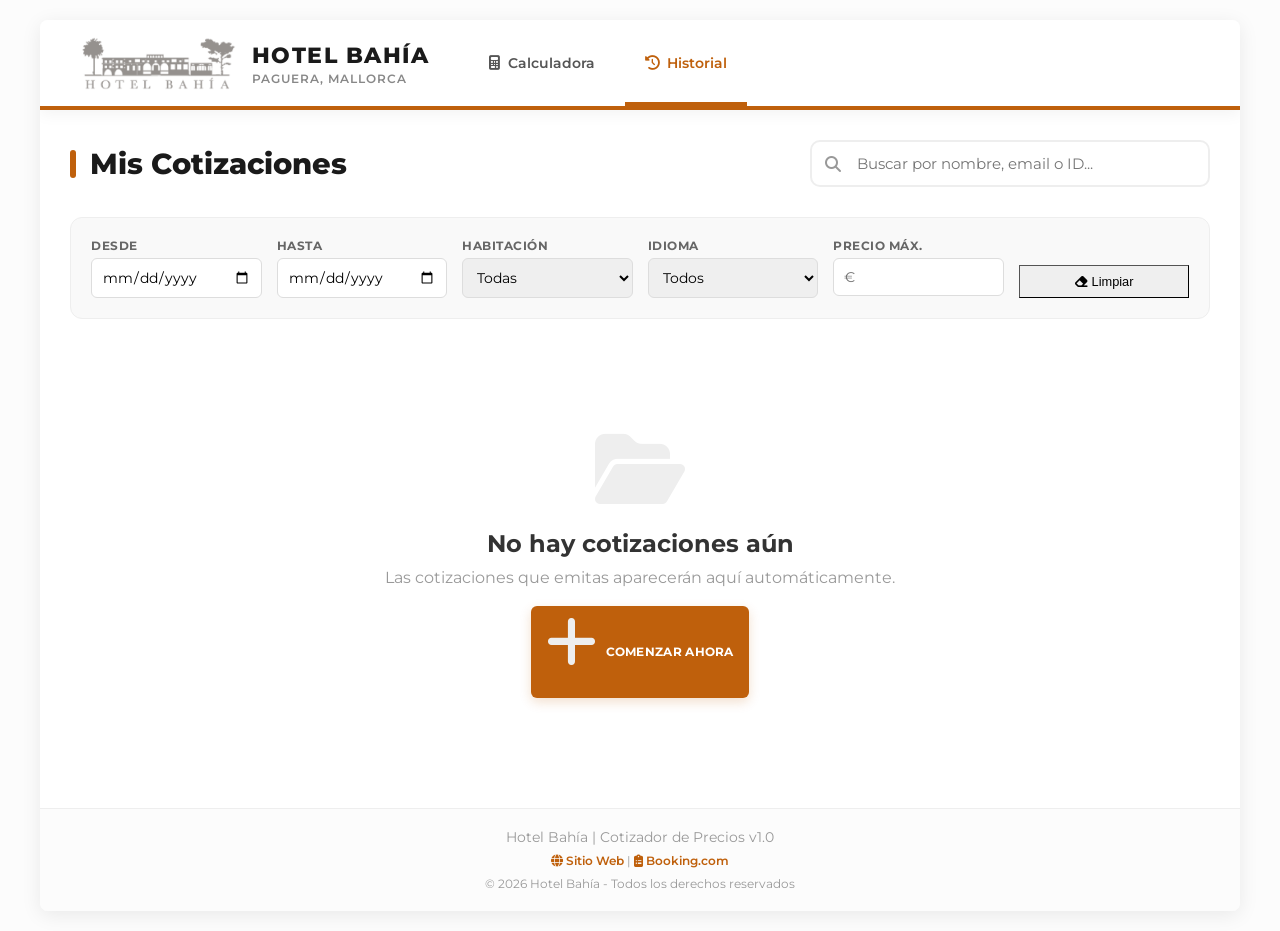
==== history.html @ c10437b5 "first commit" ====
<!DOCTYPE html>
<html lang="es">

<head>
    <meta charset="UTF-8">
    <meta name="viewport" content="width=device-width, initial-scale=1.0">
    <title>Historial de Cotizaciones - Hotel Bahía</title>
    <link rel="icon" type="image/png" href="logo.png">
    <link rel="stylesheet" href="https://cdnjs.cloudflare.com/ajax/libs/font-awesome/6.5.1/css/all.min.css">
    <link href="https://fonts.googleapis.com/css2?family=Montserrat:wght@400;500;600;700;800&display=swap"
        rel="stylesheet">
    <style>
        * {
            margin: 0;
            padding: 0;
            box-sizing: border-box;
        }

        body {
            font-family: 'Montserrat', sans-serif;
            background: #fcfcfc;
            min-height: 100vh;
            padding: 20px;
            color: #333;
        }

        .container {
            max-width: 1200px;
            margin: 0 auto;
            background: white;
            border-radius: 8px;
            box-shadow: 0 4px 20px rgba(0, 0, 0, 0.08);
            overflow: hidden;
            display: flex;
            flex-direction: column;
            min-height: calc(100vh - 40px);
        }

        header {
            background: white;
            border-bottom: 4px solid #bf600c;
            padding: 0 40px;
            display: flex;
            align-items: center;
            justify-content: space-between;
            height: 90px;
            box-shadow: 0 4px 15px rgba(0, 0, 0, 0.05);
            position: sticky;
            top: 0;
            z-index: 1000;
        }

        .header-left {
            display: flex;
            align-items: center;
            gap: 40px;
            height: 100%;
        }

        .logo-section {
            display: flex;
            align-items: center;
            gap: 15px;
        }

        header img {
            height: 55px;
            object-fit: contain;
        }

        header .hotel-info h1 {
            font-size: 1.4em;
            color: #1a1a1a;
            margin-bottom: 2px;
            font-weight: 800;
            text-transform: uppercase;
            letter-spacing: 1.5px;
        }

        header .hotel-info p {
            font-size: 0.75em;
            color: #888;
            margin: 0;
            font-weight: 600;
            text-transform: uppercase;
            letter-spacing: 1px;
        }

        .main-nav {
            display: flex;
            height: 100%;
            gap: 10px;
        }

        .nav-link {
            display: flex;
            align-items: center;
            gap: 8px;
            padding: 0 20px;
            text-decoration: none;
            color: #555;
            font-weight: 600;
            font-size: 0.9em;
            height: 100%;
            transition: all 0.3s;
            position: relative;
        }

        .nav-link:hover {
            color: #bf600c;
            background: #fdf6ec;
        }

        .nav-link.active {
            color: #bf600c;
        }

        .nav-link.active::after {
            content: '';
            position: absolute;
            bottom: 0;
            left: 0;
            width: 100%;
            height: 4px;
            background: #bf600c;
        }

        .header-right {
            display: flex;
            align-items: center;
            gap: 15px;
        }

        /* Buttons */
        .btn {
            display: inline-flex;
            align-items: center;
            justify-content: center;
            gap: 8px;
            padding: 7px 15px;
            border-radius: 6px;
            border: none;
            cursor: pointer;
            font-weight: 700;
            text-transform: uppercase;
            letter-spacing: 0.3px;
            transition: all 0.3s cubic-bezier(0.4, 0, 0.2, 1);
            text-decoration: none;
            font-size: 0.72em;
            font-family: inherit;
        }

        .btn-primary {
            background: #bf600c;
            color: white;
            box-shadow: 0 4px 12px rgba(191, 96, 12, 0.2);
        }

        .btn-primary:hover {
            background: #a3520a;
            transform: translateY(-2px);
            box-shadow: 0 8px 20px rgba(191, 96, 12, 0.3);
        }

        .btn-secondary {
            background: #fdf6ec;
            color: #bf600c;
            border: 1px solid #bf600c;
        }

        .btn-secondary:hover {
            background: #bf600c;
            color: white;
            transform: translateY(-2px);
        }

        .content {
            padding: 30px;
            flex-grow: 1;
        }

        .history-header {
            margin-bottom: 30px;
            display: flex;
            justify-content: space-between;
            align-items: center;
            flex-wrap: wrap;
            gap: 20px;
        }

        .history-header h2 {
            font-size: 1.8em;
            color: #1a1a1a;
            font-weight: 800;
            position: relative;
            padding-left: 20px;
        }

        .history-header h2::before {
            content: '';
            position: absolute;
            left: 0;
            top: 50%;
            transform: translateY(-50%);
            width: 6px;
            height: 80%;
            background: #bf600c;
            border-radius: 10px;
        }

        .search-box {
            position: relative;
            width: 100%;
            max-width: 400px;
        }

        .search-box i {
            position: absolute;
            left: 15px;
            top: 50%;
            transform: translateY(-50%);
            color: #999;
        }

        .search-box input {
            width: 100%;
            padding: 12px 15px 12px 45px;
            border: 2px solid #eee;
            border-radius: 10px;
            font-family: inherit;
            font-size: 0.95em;
            outline: none;
            transition: all 0.2s;
        }

        .search-box input:focus {
            border-color: #bf600c;
            box-shadow: 0 0 0 4px rgba(191, 96, 12, 0.1);
        }

        .advanced-filters {
            display: grid;
            grid-template-columns: repeat(auto-fit, minmax(150px, 1fr));
            gap: 15px;
            background: #f9f9f9;
            padding: 20px;
            border-radius: 12px;
            margin-bottom: 30px;
            border: 1px solid #eee;
        }

        .filter-group {
            display: flex;
            flex-direction: column;
            gap: 5px;
        }

        .filter-group label {
            font-size: 0.75em;
            font-weight: 700;
            text-transform: uppercase;
            color: #666;
            letter-spacing: 0.5px;
        }

        .filter-group input,
        .filter-group select {
            padding: 10px;
            border: 1px solid #ddd;
            border-radius: 6px;
            font-family: inherit;
            font-size: 0.85em;
            outline: none;
            transition: border-color 0.2s;
        }

        .filter-group input:focus,
        .filter-group select:focus {
            border-color: #bf600c;
        }

        .history-list {
            display: grid;
            grid-template-columns: 1fr;
            gap: 20px;
        }

        .history-item {
            background: white;
            border: 1px solid #eee;
            border-radius: 12px;
            padding: 25px;
            display: grid;
            grid-template-columns: 80px 1fr 200px 180px;
            align-items: center;
            gap: 30px;
            transition: all 0.3s;
            animation: fadeIn 0.5s ease-out backwards;
        }

        @keyframes fadeIn {
            from {
                opacity: 0;
                transform: translateY(10px);
            }

            to {
                opacity: 1;
                transform: translateY(0);
            }
        }

        .history-item:hover {
            border-color: #bf600c;
            box-shadow: 0 10px 30px rgba(0, 0, 0, 0.05);
            transform: translateX(5px);
        }

        .date-badge {
            text-align: center;
            padding: 10px;
            background: #fdf6ec;
            border-radius: 10px;
            color: #bf600c;
        }

        .date-badge .day {
            font-size: 1.4em;
            font-weight: 800;
            display: block;
            line-height: 1;
        }

        .date-badge .month {
            font-size: 0.75em;
            font-weight: 700;
            text-transform: uppercase;
            letter-spacing: 1px;
        }

        .client-info h3 {
            font-size: 1.1em;
            color: #1a1a1a;
            margin-bottom: 5px;
        }

        .client-info p {
            font-size: 0.85em;
            color: #666;
            display: flex;
            align-items: center;
            gap: 8px;
        }

        .stay-info {
            font-size: 0.9em;
            color: #555;
        }

        .stay-info div {
            margin-bottom: 4px;
        }

        .price-info {
            text-align: right;
        }

        .price-info .total {
            font-size: 1.4em;
            font-weight: 800;
            color: #bf600c;
            display: block;
        }

        .price-info .details {
            font-size: 0.8em;
            color: #999;
        }

        .actions {
            display: flex;
            gap: 10px;
            justify-content: flex-end;
        }

        .action-btn {
            width: 40px;
            height: 40px;
            border-radius: 8px;
            border: none;
            cursor: pointer;
            display: flex;
            align-items: center;
            justify-content: center;
            transition: all 0.2s;
            font-size: 1.1em;
        }

        .btn-view {
            background: #eef2ff;
            color: #4f46e5;
        }

        .btn-view:hover {
            background: #4f46e5;
            color: white;
        }

        .btn-delete {
            background: #fff1f2;
            color: #e11d48;
        }

        .btn-delete:hover {
            background: #e11d48;
            color: white;
        }

        .empty-state {
            text-align: center;
            padding: 80px 20px;
            color: #999;
        }

        .empty-state i {
            font-size: 5em;
            color: #eee;
            margin-bottom: 20px;
        }

        .empty-state h3 {
            font-size: 1.5em;
            color: #333;
            margin-bottom: 10px;
        }

        footer {
            padding: 20px 40px;
            border-top: 1px solid #eee;
            background: #fcfcfc;
            text-align: center;
            font-size: 0.85em;
            color: #999;
            flex-shrink: 0;
        }

        footer a {
            color: #bf600c;
            text-decoration: none;
            font-weight: 600;
        }

        footer a:hover {
            text-decoration: underline;
        }

        /* Responsive */
        @media (max-width: 992px) {
            .history-item {
                grid-template-columns: 80px 1fr 1fr;
            }

            .price-info {
                grid-column: 2 / 3;
                text-align: left;
            }

            .actions {
                grid-column: 3 / 4;
            }
        }

        @media (max-width: 600px) {
            .history-item {
                grid-template-columns: 1fr;
                gap: 15px;
                text-align: center;
            }

            .date-badge {
                width: 80px;
                margin: 0 auto;
            }

            .price-info {
                text-align: center;
            }

            .actions {
                justify-content: center;
            }
        }
    </style>
</head>

<body>
    <div class="container">
        <header>
            <div class="header-left">
                <div class="logo-section">
                    <img src="logo.png" alt="Hotel Bahía Logo">
                    <div class="hotel-info">
                        <h1>Hotel Bahía</h1>
                        <p>Paguera, Mallorca</p>
                    </div>
                </div>
                <nav class="main-nav">
                    <a href="quotation.html" class="nav-link">
                        <i class="fa-solid fa-calculator"></i> Calculadora
                    </a>
                    <a href="history.html" class="nav-link active">
                        <i class="fa-solid fa-clock-rotate-left"></i> Historial
                    </a>
                </nav>
            </div>
            <div class="header-right">
                <!-- Settings not needed on history page for now -->
            </div>
        </header>

        <main class="content">
            <div class="history-header">
                <h2>Mis Cotizaciones</h2>
                <div class="search-box">
                    <i class="fa-solid fa-magnifying-glass"></i>
                    <input type="text" id="searchInput" placeholder="Buscar por nombre, email o ID..."
                        oninput="filterHistory()">
                </div>
            </div>

            <div class="advanced-filters">
                <div class="filter-group">
                    <label>Desde</label>
                    <input type="date" id="filterDateFrom" onchange="filterHistory()">
                </div>
                <div class="filter-group">
                    <label>Hasta</label>
                    <input type="date" id="filterDateTo" onchange="filterHistory()">
                </div>
                <div class="filter-group">
                    <label>Habitación</label>
                    <select id="filterRoomType" onchange="filterHistory()">
                        <option value="">Todas</option>
                        <option value="Doble">Doble</option>
                        <option value="Doble Económica">Doble Ecón.</option>
                        <option value="Triple">Triple</option>
                        <option value="Individual">Individual</option>
                    </select>
                </div>
                <div class="filter-group">
                    <label>Idioma</label>
                    <select id="filterLanguage" onchange="filterHistory()">
                        <option value="">Todos</option>
                        <option value="es">Español</option>
                        <option value="en">English</option>
                        <option value="de">Deutsch</option>
                        <option value="fr">Français</option>
                    </select>
                </div>
                <div class="filter-group">
                    <label>Precio Máx.</label>
                    <input type="number" id="filterMaxPrice" placeholder="€" oninput="filterHistory()">
                </div>
                <div class="filter-group" style="justify-content: flex-end;">
                    <button class="nav-btn" onclick="clearFilters()"
                        style="padding: 8px 12px; font-size: 0.8em; border-width: 1px;">
                        <i class="fa-solid fa-eraser"></i> Limpiar
                    </button>
                </div>
            </div>

            <div id="historyList" class="history-list">
                <!-- History items will be injected here -->
            </div>

            <div id="emptyState" class="empty-state" style="display: none;">
                <i class="fa-solid fa-folder-open"></i>
                <h3>No hay cotizaciones aún</h3>
                <p>Las cotizaciones que emitas aparecerán aquí automáticamente.</p>
                <br>
                <a href="quotation.html" class="btn btn-primary">
                    <i class="fa-solid fa-plus"></i> Comenzar ahora
                </a>
            </div>
        </main>

        <footer>
            <p>Hotel Bahía | Cotizador de Precios v1.0</p>
            <p style="margin-top: 8px; font-size: 0.9em;">
                <a href="https://www.hotelbahia.com/" target="_blank"><i class="fa-solid fa-globe"></i> Sitio Web</a> |
                <a href="https://www.booking.com/hotel/es/bahia-peguera.es.html?aid=304142" target="_blank"><i
                        class="fa-solid fa-clipboard-list"></i> Booking.com</a>
            </p>
            <p style="margin-top: 8px; font-size: 0.9em;">© 2026 Hotel Bahía - Todos los derechos reservados</p>
        </footer>
    </div>

    <script src="shared.js"></script>
    <script>
        let fullHistory = [];

        function loadHistory() {
            const saved = localStorage.getItem('hotelBahiaQuotationHistory');
            fullHistory = saved ? JSON.parse(saved) : [];
            // Sort by date descending
            fullHistory.sort((a, b) => new Date(b.dateEmitted) - new Date(a.dateEmitted));
            renderHistory(fullHistory);
        }

        function renderHistory(items) {
            const list = document.getElementById('historyList');
            const empty = document.getElementById('emptyState');

            if (items.length === 0) {
                list.innerHTML = '';
                empty.style.display = 'block';
                return;
            }

            empty.style.display = 'none';
            list.innerHTML = items.map((item, index) => {
                const date = new Date(item.dateEmitted);
                const day = date.getDate();
                const month = date.toLocaleString('es', { month: 'short' });

                return `
                    <div class="history-item" style="animation-delay: ${index * 0.05}s">
                        <div class="date-badge">
                            <span class="day">${day}</span>
                            <span class="month">${month}</span>
                        </div>
                        <div class="client-info">
                            <h3>${item.guestName || 'Cliente sin nombre'}</h3>
                            <p><i class="fa-solid fa-envelope"></i> ${item.guestEmail || 'Sin email'}</p>
                            <p><i class="fa-solid fa-hashtag"></i> ${item.id}</p>
                        </div>
                        <div class="stay-info">
                            <div><i class="fa-solid fa-calendar-days"></i> ${item.nights} noches</div>
                            <div><i class="fa-solid fa-bed"></i> ${item.roomsSummary}</div>
                        </div>
                        <div class="price-info">
                            <span class="total">€ ${formatCurrency(item.totalPrice)}</span>
                            <span class="details">${item.rooms.length} hab - ${item.regime}</span>
                        </div>
                        <div class="actions">
                            <button class="action-btn btn-view" onclick="viewQuotation('${item.id}')" title="Ver / Imprimir">
                                <i class="fa-solid fa-eye"></i>
                            </button>
                            <button class="action-btn btn-delete" onclick="deleteItem('${item.id}')" title="Eliminar">
                                <i class="fa-solid fa-trash"></i>
                            </button>
                        </div>
                    </div>
                `;
            }).join('');
        }

        function filterHistory() {
            const query = document.getElementById('searchInput').value.toLowerCase();
            const dateFrom = document.getElementById('filterDateFrom').value;
            const dateTo = document.getElementById('filterDateTo').value;
            const roomType = document.getElementById('filterRoomType').value;
            const lang = document.getElementById('filterLanguage').value;
            const maxPrice = parseFloat(document.getElementById('filterMaxPrice').value) || Infinity;

            const filtered = fullHistory.filter(item => {
                // Search query
                const matchesQuery = (item.guestName || '').toLowerCase().includes(query) ||
                    (item.guestEmail || '').toLowerCase().includes(query) ||
                    (item.id || '').toLowerCase().includes(query);

                // Date range
                const itemDate = item.dateEmitted.split('T')[0];
                const matchesDateFrom = !dateFrom || itemDate >= dateFrom;
                const matchesDateTo = !dateTo || itemDate <= dateTo;

                // Room Type (check if the summary includes the selected type)
                const matchesRoom = !roomType || (item.roomsSummary || '').includes(roomType);

                // Language
                const matchesLang = !lang || item.language === lang;

                // Price
                const matchesPrice = (item.totalPrice || 0) <= maxPrice;

                return matchesQuery && matchesDateFrom && matchesDateTo && matchesRoom && matchesLang && matchesPrice;
            });
            renderHistory(filtered);
        }

        function clearFilters() {
            document.getElementById('searchInput').value = '';
            document.getElementById('filterDateFrom').value = '';
            document.getElementById('filterDateTo').value = '';
            document.getElementById('filterRoomType').value = '';
            document.getElementById('filterLanguage').value = '';
            document.getElementById('filterMaxPrice').value = '';
            filterHistory();
        }

        function deleteItem(id) {
            if (confirm('¿Estás seguro de que deseas eliminar esta cotización del historial?')) {
                fullHistory = fullHistory.filter(item => item.id !== id);
                localStorage.setItem('hotelBahiaQuotationHistory', JSON.stringify(fullHistory));
                loadHistory();
            }
        }

        function viewQuotation(id) {
            const item = fullHistory.find(i => i.id === id);
            if (!item) return;

            const lang = item.language || 'es';
            const printContent = generatePrintHTML(item, lang);

            const newWindow = window.open('', '_blank');
            newWindow.document.open();
            newWindow.document.write(printContent);
            newWindow.document.close();

            // Allow resources to load before printing
            setTimeout(() => {
                newWindow.print();
            }, 500);
        }

        // Initialize
        loadHistory();
    </script>
</body>

</html>
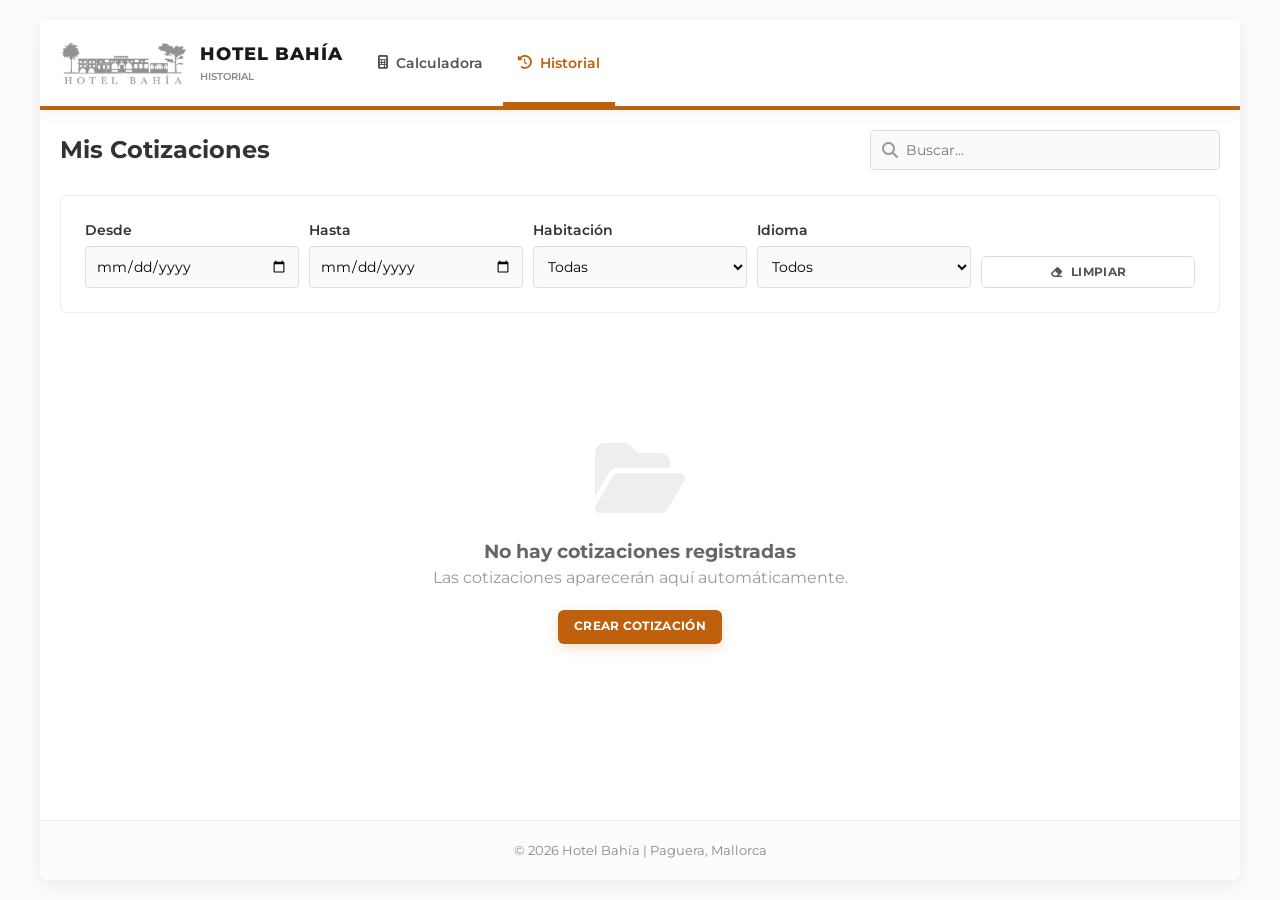
==== commit 83d873e2: "eliminacion de monolitos. Adaptacion a uso movil" ====
--- a/history.html
+++ b/history.html
@@ -4,396 +4,66 @@
 <head>
     <meta charset="UTF-8">
     <meta name="viewport" content="width=device-width, initial-scale=1.0">
-    <title>Historial de Cotizaciones - Hotel Bahía</title>
+    <title>Historial - Hotel Bahía</title>
     <link rel="icon" type="image/png" href="logo.png">
     <link rel="stylesheet" href="https://cdnjs.cloudflare.com/ajax/libs/font-awesome/6.5.1/css/all.min.css">
     <link href="https://fonts.googleapis.com/css2?family=Montserrat:wght@400;500;600;700;800&display=swap"
         rel="stylesheet">
+    <link rel="stylesheet" href="style.css">
     <style>
-        * {
-            margin: 0;
-            padding: 0;
-            box-sizing: border-box;
-        }
-
-        body {
-            font-family: 'Montserrat', sans-serif;
-            background: #fcfcfc;
-            min-height: 100vh;
-            padding: 20px;
-            color: #333;
-        }
-
-        .container {
-            max-width: 1200px;
-            margin: 0 auto;
-            background: white;
-            border-radius: 8px;
-            box-shadow: 0 4px 20px rgba(0, 0, 0, 0.08);
-            overflow: hidden;
-            display: flex;
-            flex-direction: column;
-            min-height: calc(100vh - 40px);
-        }
-
-        header {
-            background: white;
-            border-bottom: 4px solid #bf600c;
-            padding: 0 40px;
-            display: flex;
-            align-items: center;
-            justify-content: space-between;
-            height: 90px;
-            box-shadow: 0 4px 15px rgba(0, 0, 0, 0.05);
-            position: sticky;
-            top: 0;
-            z-index: 1000;
-        }
-
-        .header-left {
-            display: flex;
-            align-items: center;
-            gap: 40px;
-            height: 100%;
-        }
-
-        .logo-section {
-            display: flex;
-            align-items: center;
-            gap: 15px;
-        }
-
-        header img {
-            height: 55px;
-            object-fit: contain;
-        }
-
-        header .hotel-info h1 {
-            font-size: 1.4em;
-            color: #1a1a1a;
-            margin-bottom: 2px;
-            font-weight: 800;
-            text-transform: uppercase;
-            letter-spacing: 1.5px;
-        }
-
-        header .hotel-info p {
-            font-size: 0.75em;
-            color: #888;
-            margin: 0;
-            font-weight: 600;
-            text-transform: uppercase;
-            letter-spacing: 1px;
-        }
-
-        .main-nav {
-            display: flex;
-            height: 100%;
-            gap: 10px;
-        }
-
-        .nav-link {
-            display: flex;
-            align-items: center;
-            gap: 8px;
-            padding: 0 20px;
-            text-decoration: none;
-            color: #555;
-            font-weight: 600;
-            font-size: 0.9em;
-            height: 100%;
-            transition: all 0.3s;
-            position: relative;
-        }
-
-        .nav-link:hover {
-            color: #bf600c;
-            background: #fdf6ec;
-        }
-
-        .nav-link.active {
-            color: #bf600c;
-        }
-
-        .nav-link.active::after {
-            content: '';
-            position: absolute;
-            bottom: 0;
-            left: 0;
-            width: 100%;
-            height: 4px;
-            background: #bf600c;
-        }
-
-        .header-right {
-            display: flex;
-            align-items: center;
-            gap: 15px;
-        }
-
-        /* Buttons */
-        .btn {
-            display: inline-flex;
-            align-items: center;
-            justify-content: center;
-            gap: 8px;
-            padding: 7px 15px;
-            border-radius: 6px;
-            border: none;
-            cursor: pointer;
-            font-weight: 700;
-            text-transform: uppercase;
-            letter-spacing: 0.3px;
-            transition: all 0.3s cubic-bezier(0.4, 0, 0.2, 1);
-            text-decoration: none;
-            font-size: 0.72em;
-            font-family: inherit;
-        }
-
-        .btn-primary {
-            background: #bf600c;
-            color: white;
-            box-shadow: 0 4px 12px rgba(191, 96, 12, 0.2);
-        }
-
-        .btn-primary:hover {
-            background: #a3520a;
-            transform: translateY(-2px);
-            box-shadow: 0 8px 20px rgba(191, 96, 12, 0.3);
-        }
-
-        .btn-secondary {
-            background: #fdf6ec;
-            color: #bf600c;
-            border: 1px solid #bf600c;
-        }
-
-        .btn-secondary:hover {
-            background: #bf600c;
-            color: white;
-            transform: translateY(-2px);
-        }
-
-        .content {
-            padding: 30px;
-            flex-grow: 1;
-        }
-
-        .history-header {
-            margin-bottom: 30px;
-            display: flex;
-            justify-content: space-between;
-            align-items: center;
-            flex-wrap: wrap;
-            gap: 20px;
-        }
-
-        .history-header h2 {
-            font-size: 1.8em;
-            color: #1a1a1a;
-            font-weight: 800;
-            position: relative;
-            padding-left: 20px;
-        }
-
-        .history-header h2::before {
-            content: '';
-            position: absolute;
-            left: 0;
-            top: 50%;
-            transform: translateY(-50%);
-            width: 6px;
-            height: 80%;
-            background: #bf600c;
-            border-radius: 10px;
-        }
-
-        .search-box {
-            position: relative;
-            width: 100%;
-            max-width: 400px;
-        }
-
-        .search-box i {
-            position: absolute;
-            left: 15px;
-            top: 50%;
-            transform: translateY(-50%);
-            color: #999;
-        }
-
-        .search-box input {
-            width: 100%;
-            padding: 12px 15px 12px 45px;
-            border: 2px solid #eee;
-            border-radius: 10px;
-            font-family: inherit;
-            font-size: 0.95em;
-            outline: none;
-            transition: all 0.2s;
-        }
-
-        .search-box input:focus {
-            border-color: #bf600c;
-            box-shadow: 0 0 0 4px rgba(191, 96, 12, 0.1);
-        }
-
-        .advanced-filters {
-            display: grid;
-            grid-template-columns: repeat(auto-fit, minmax(150px, 1fr));
-            gap: 15px;
-            background: #f9f9f9;
-            padding: 20px;
-            border-radius: 12px;
-            margin-bottom: 30px;
-            border: 1px solid #eee;
-        }
-
-        .filter-group {
-            display: flex;
-            flex-direction: column;
-            gap: 5px;
-        }
-
-        .filter-group label {
-            font-size: 0.75em;
-            font-weight: 700;
-            text-transform: uppercase;
-            color: #666;
-            letter-spacing: 0.5px;
-        }
-
-        .filter-group input,
-        .filter-group select {
-            padding: 10px;
-            border: 1px solid #ddd;
-            border-radius: 6px;
-            font-family: inherit;
-            font-size: 0.85em;
-            outline: none;
-            transition: border-color 0.2s;
-        }
-
-        .filter-group input:focus,
-        .filter-group select:focus {
-            border-color: #bf600c;
-        }
-
-        .history-list {
-            display: grid;
-            grid-template-columns: 1fr;
-            gap: 20px;
-        }
-
+        /* Specific enhancements for history list items that might be too specific for style.css */
         .history-item {
             background: white;
-            border: 1px solid #eee;
-            border-radius: 12px;
-            padding: 25px;
+            border: 1px solid var(--border-color);
+            border-radius: 10px;
+            padding: 20px;
             display: grid;
-            grid-template-columns: 80px 1fr 200px 180px;
+            grid-template-columns: 80px 1fr 1fr 120px;
             align-items: center;
-            gap: 30px;
-            transition: all 0.3s;
-            animation: fadeIn 0.5s ease-out backwards;
-        }
-
-        @keyframes fadeIn {
-            from {
-                opacity: 0;
-                transform: translateY(10px);
-            }
-
-            to {
-                opacity: 1;
-                transform: translateY(0);
-            }
+            gap: 20px;
+            margin-bottom: 15px;
+            transition: transform 0.2s;
         }
 
         .history-item:hover {
-            border-color: #bf600c;
-            box-shadow: 0 10px 30px rgba(0, 0, 0, 0.05);
             transform: translateX(5px);
+            border-color: var(--primary-color);
         }
 
         .date-badge {
             text-align: center;
+            background: #fff8f1;
             padding: 10px;
-            background: #fdf6ec;
-            border-radius: 10px;
-            color: #bf600c;
+            border-radius: 8px;
+            color: var(--primary-color);
         }
 
         .date-badge .day {
-            font-size: 1.4em;
+            font-size: 1.5em;
             font-weight: 800;
             display: block;
-            line-height: 1;
         }
 
         .date-badge .month {
-            font-size: 0.75em;
+            text-transform: uppercase;
+            font-size: 0.7em;
             font-weight: 700;
-            text-transform: uppercase;
-            letter-spacing: 1px;
-        }
-
-        .client-info h3 {
-            font-size: 1.1em;
-            color: #1a1a1a;
-            margin-bottom: 5px;
-        }
-
-        .client-info p {
-            font-size: 0.85em;
-            color: #666;
-            display: flex;
-            align-items: center;
-            gap: 8px;
-        }
-
-        .stay-info {
-            font-size: 0.9em;
-            color: #555;
-        }
-
-        .stay-info div {
-            margin-bottom: 4px;
-        }
-
-        .price-info {
-            text-align: right;
-        }
-
-        .price-info .total {
-            font-size: 1.4em;
-            font-weight: 800;
-            color: #bf600c;
-            display: block;
-        }
-
-        .price-info .details {
-            font-size: 0.8em;
-            color: #999;
         }
 
         .actions {
             display: flex;
-            gap: 10px;
-            justify-content: flex-end;
+            gap: 8px;
         }
 
         .action-btn {
-            width: 40px;
-            height: 40px;
-            border-radius: 8px;
+            width: 36px;
+            height: 36px;
+            border-radius: 6px;
             border: none;
             cursor: pointer;
             display: flex;
             align-items: center;
             justify-content: center;
-            transition: all 0.2s;
-            font-size: 1.1em;
         }
 
         .btn-view {
@@ -401,93 +71,21 @@
             color: #4f46e5;
         }
 
-        .btn-view:hover {
-            background: #4f46e5;
-            color: white;
-        }
-
         .btn-delete {
             background: #fff1f2;
             color: #e11d48;
         }
 
-        .btn-delete:hover {
-            background: #e11d48;
-            color: white;
-        }
-
-        .empty-state {
-            text-align: center;
-            padding: 80px 20px;
-            color: #999;
-        }
-
-        .empty-state i {
-            font-size: 5em;
-            color: #eee;
-            margin-bottom: 20px;
-        }
-
-        .empty-state h3 {
-            font-size: 1.5em;
-            color: #333;
-            margin-bottom: 10px;
-        }
-
-        footer {
-            padding: 20px 40px;
-            border-top: 1px solid #eee;
-            background: #fcfcfc;
-            text-align: center;
-            font-size: 0.85em;
-            color: #999;
-            flex-shrink: 0;
-        }
-
-        footer a {
-            color: #bf600c;
-            text-decoration: none;
-            font-weight: 600;
-        }
-
-        footer a:hover {
-            text-decoration: underline;
-        }
-
-        /* Responsive */
-        @media (max-width: 992px) {
+        @media (max-width: 800px) {
             .history-item {
-                grid-template-columns: 80px 1fr 1fr;
+                grid-template-columns: 80px 1fr;
             }
 
             .price-info {
-                grid-column: 2 / 3;
+                grid-column: span 2;
                 text-align: left;
-            }
-
-            .actions {
-                grid-column: 3 / 4;
-            }
-        }
-
-        @media (max-width: 600px) {
-            .history-item {
-                grid-template-columns: 1fr;
-                gap: 15px;
-                text-align: center;
-            }
-
-            .date-badge {
-                width: 80px;
-                margin: 0 auto;
-            }
-
-            .price-info {
-                text-align: center;
-            }
-
-            .actions {
-                justify-content: center;
+                border-top: 1px solid #eee;
+                padding-top: 10px;
             }
         }
     </style>
@@ -498,235 +96,96 @@
         <header>
             <div class="header-left">
                 <div class="logo-section">
-                    <img src="logo.png" alt="Hotel Bahía Logo">
+                    <img src="logo.png" alt="Logo">
                     <div class="hotel-info">
                         <h1>Hotel Bahía</h1>
-                        <p>Paguera, Mallorca</p>
+                        <p>Historial</p>
                     </div>
                 </div>
                 <nav class="main-nav">
-                    <a href="quotation.html" class="nav-link">
-                        <i class="fa-solid fa-calculator"></i> Calculadora
+                    <a href="index.html" class="nav-link">
+                        <i class="fa-solid fa-calculator"></i> <span class="nav-text">Calculadora</span>
                     </a>
                     <a href="history.html" class="nav-link active">
-                        <i class="fa-solid fa-clock-rotate-left"></i> Historial
+                        <i class="fa-solid fa-clock-rotate-left"></i> <span class="nav-text">Historial</span>
                     </a>
                 </nav>
             </div>
             <div class="header-right">
-                <!-- Settings not needed on history page for now -->
+                <!-- Settings not needed here -->
             </div>
         </header>
 
-        <main class="content">
-            <div class="history-header">
-                <h2>Mis Cotizaciones</h2>
-                <div class="search-box">
-                    <i class="fa-solid fa-magnifying-glass"></i>
-                    <input type="text" id="searchInput" placeholder="Buscar por nombre, email o ID..."
-                        oninput="filterHistory()">
+        <main class="content" style="display: block;">
+            <div class="history-header"
+                style="margin-bottom: 25px; display: flex; justify-content: space-between; align-items: center; flex-wrap: wrap; gap: 15px;">
+                <h2 style="border: none;">Mis Cotizaciones</h2>
+                <div class="search-box" style="position: relative; flex: 1; max-width: 350px;">
+                    <i class="fa-solid fa-magnifying-glass"
+                        style="position: absolute; left: 12px; top: 50%; transform: translateY(-50%); color: #999;"></i>
+                    <input type="text" id="searchInput" placeholder="Buscar..." oninput="filterHistory()"
+                        style="padding-left: 35px;">
                 </div>
             </div>
 
-            <div class="advanced-filters">
-                <div class="filter-group">
-                    <label>Desde</label>
-                    <input type="date" id="filterDateFrom" onchange="filterHistory()">
-                </div>
-                <div class="filter-group">
-                    <label>Hasta</label>
-                    <input type="date" id="filterDateTo" onchange="filterHistory()">
-                </div>
-                <div class="filter-group">
-                    <label>Habitación</label>
-                    <select id="filterRoomType" onchange="filterHistory()">
-                        <option value="">Todas</option>
-                        <option value="Doble">Doble</option>
-                        <option value="Doble Económica">Doble Ecón.</option>
-                        <option value="Triple">Triple</option>
-                        <option value="Individual">Individual</option>
-                    </select>
-                </div>
-                <div class="filter-group">
-                    <label>Idioma</label>
-                    <select id="filterLanguage" onchange="filterHistory()">
-                        <option value="">Todos</option>
-                        <option value="es">Español</option>
-                        <option value="en">English</option>
-                        <option value="de">Deutsch</option>
-                        <option value="fr">Français</option>
-                    </select>
-                </div>
-                <div class="filter-group">
-                    <label>Precio Máx.</label>
-                    <input type="number" id="filterMaxPrice" placeholder="€" oninput="filterHistory()">
-                </div>
-                <div class="filter-group" style="justify-content: flex-end;">
-                    <button class="nav-btn" onclick="clearFilters()"
-                        style="padding: 8px 12px; font-size: 0.8em; border-width: 1px;">
-                        <i class="fa-solid fa-eraser"></i> Limpiar
-                    </button>
+            <div class="section" style="margin-bottom: 25px;">
+                <div class="grid-3" style="grid-template-columns: repeat(auto-fit, minmax(140px, 1fr));">
+                    <div class="filter-group">
+                        <label>Desde</label>
+                        <input type="date" id="filterDateFrom" onchange="filterHistory()">
+                    </div>
+                    <div class="filter-group">
+                        <label>Hasta</label>
+                        <input type="date" id="filterDateTo" onchange="filterHistory()">
+                    </div>
+                    <div class="filter-group">
+                        <label>Habitación</label>
+                        <select id="filterRoomType" onchange="filterHistory()">
+                            <option value="">Todas</option>
+                            <option value="Doble">Doble</option>
+                            <option value="Doble Económica">Doble Ecón.</option>
+                            <option value="Triple">Triple</option>
+                            <option value="Individual">Individual</option>
+                        </select>
+                    </div>
+                    <div class="filter-group">
+                        <label>Idioma</label>
+                        <select id="filterLanguage" onchange="filterHistory()">
+                            <option value="">Todos</option>
+                            <option value="es">Español</option>
+                            <option value="en">English</option>
+                            <option value="de">Deutsch</option>
+                            <option value="fr">Français</option>
+                        </select>
+                    </div>
+                    <div class="filter-group" style="display: flex; align-items: flex-end;">
+                        <button class="btn btn-outline" onclick="clearFilters()" style="width: 100%;">
+                            <i class="fa-solid fa-eraser"></i> Limpiar
+                        </button>
+                    </div>
                 </div>
             </div>
 
-            <div id="historyList" class="history-list">
-                <!-- History items will be injected here -->
+            <div id="historyList">
+                <!-- List items injected here -->
             </div>
 
-            <div id="emptyState" class="empty-state" style="display: none;">
-                <i class="fa-solid fa-folder-open"></i>
-                <h3>No hay cotizaciones aún</h3>
-                <p>Las cotizaciones que emitas aparecerán aquí automáticamente.</p>
-                <br>
-                <a href="quotation.html" class="btn btn-primary">
-                    <i class="fa-solid fa-plus"></i> Comenzar ahora
-                </a>
+            <div id="emptyState" style="text-align: center; padding: 100px 20px; display: none;">
+                <i class="fa-solid fa-folder-open"
+                    style="font-size: 5em; color: #eee; margin-bottom: 20px; display: block;"></i>
+                <h3 style="color: #666;">No hay cotizaciones registradas</h3>
+                <p style="color: #999; margin-bottom: 20px;">Las cotizaciones aparecerán aquí automáticamente.</p>
+                <a href="index.html" class="btn btn-primary">Crear Cotización</a>
             </div>
         </main>
 
         <footer>
-            <p>Hotel Bahía | Cotizador de Precios v1.0</p>
-            <p style="margin-top: 8px; font-size: 0.9em;">
-                <a href="https://www.hotelbahia.com/" target="_blank"><i class="fa-solid fa-globe"></i> Sitio Web</a> |
-                <a href="https://www.booking.com/hotel/es/bahia-peguera.es.html?aid=304142" target="_blank"><i
-                        class="fa-solid fa-clipboard-list"></i> Booking.com</a>
-            </p>
-            <p style="margin-top: 8px; font-size: 0.9em;">© 2026 Hotel Bahía - Todos los derechos reservados</p>
+            © 2026 Hotel Bahía | Paguera, Mallorca
         </footer>
     </div>
 
     <script src="shared.js"></script>
-    <script>
-        let fullHistory = [];
-
-        function loadHistory() {
-            const saved = localStorage.getItem('hotelBahiaQuotationHistory');
-            fullHistory = saved ? JSON.parse(saved) : [];
-            // Sort by date descending
-            fullHistory.sort((a, b) => new Date(b.dateEmitted) - new Date(a.dateEmitted));
-            renderHistory(fullHistory);
-        }
-
-        function renderHistory(items) {
-            const list = document.getElementById('historyList');
-            const empty = document.getElementById('emptyState');
-
-            if (items.length === 0) {
-                list.innerHTML = '';
-                empty.style.display = 'block';
-                return;
-            }
-
-            empty.style.display = 'none';
-            list.innerHTML = items.map((item, index) => {
-                const date = new Date(item.dateEmitted);
-                const day = date.getDate();
-                const month = date.toLocaleString('es', { month: 'short' });
-
-                return `
-                    <div class="history-item" style="animation-delay: ${index * 0.05}s">
-                        <div class="date-badge">
-                            <span class="day">${day}</span>
-                            <span class="month">${month}</span>
-                        </div>
-                        <div class="client-info">
-                            <h3>${item.guestName || 'Cliente sin nombre'}</h3>
-                            <p><i class="fa-solid fa-envelope"></i> ${item.guestEmail || 'Sin email'}</p>
-                            <p><i class="fa-solid fa-hashtag"></i> ${item.id}</p>
-                        </div>
-                        <div class="stay-info">
-                            <div><i class="fa-solid fa-calendar-days"></i> ${item.nights} noches</div>
-                            <div><i class="fa-solid fa-bed"></i> ${item.roomsSummary}</div>
-                        </div>
-                        <div class="price-info">
-                            <span class="total">€ ${formatCurrency(item.totalPrice)}</span>
-                            <span class="details">${item.rooms.length} hab - ${item.regime}</span>
-                        </div>
-                        <div class="actions">
-                            <button class="action-btn btn-view" onclick="viewQuotation('${item.id}')" title="Ver / Imprimir">
-                                <i class="fa-solid fa-eye"></i>
-                            </button>
-                            <button class="action-btn btn-delete" onclick="deleteItem('${item.id}')" title="Eliminar">
-                                <i class="fa-solid fa-trash"></i>
-                            </button>
-                        </div>
-                    </div>
-                `;
-            }).join('');
-        }
-
-        function filterHistory() {
-            const query = document.getElementById('searchInput').value.toLowerCase();
-            const dateFrom = document.getElementById('filterDateFrom').value;
-            const dateTo = document.getElementById('filterDateTo').value;
-            const roomType = document.getElementById('filterRoomType').value;
-            const lang = document.getElementById('filterLanguage').value;
-            const maxPrice = parseFloat(document.getElementById('filterMaxPrice').value) || Infinity;
-
-            const filtered = fullHistory.filter(item => {
-                // Search query
-                const matchesQuery = (item.guestName || '').toLowerCase().includes(query) ||
-                    (item.guestEmail || '').toLowerCase().includes(query) ||
-                    (item.id || '').toLowerCase().includes(query);
-
-                // Date range
-                const itemDate = item.dateEmitted.split('T')[0];
-                const matchesDateFrom = !dateFrom || itemDate >= dateFrom;
-                const matchesDateTo = !dateTo || itemDate <= dateTo;
-
-                // Room Type (check if the summary includes the selected type)
-                const matchesRoom = !roomType || (item.roomsSummary || '').includes(roomType);
-
-                // Language
-                const matchesLang = !lang || item.language === lang;
-
-                // Price
-                const matchesPrice = (item.totalPrice || 0) <= maxPrice;
-
-                return matchesQuery && matchesDateFrom && matchesDateTo && matchesRoom && matchesLang && matchesPrice;
-            });
-            renderHistory(filtered);
-        }
-
-        function clearFilters() {
-            document.getElementById('searchInput').value = '';
-            document.getElementById('filterDateFrom').value = '';
-            document.getElementById('filterDateTo').value = '';
-            document.getElementById('filterRoomType').value = '';
-            document.getElementById('filterLanguage').value = '';
-            document.getElementById('filterMaxPrice').value = '';
-            filterHistory();
-        }
-
-        function deleteItem(id) {
-            if (confirm('¿Estás seguro de que deseas eliminar esta cotización del historial?')) {
-                fullHistory = fullHistory.filter(item => item.id !== id);
-                localStorage.setItem('hotelBahiaQuotationHistory', JSON.stringify(fullHistory));
-                loadHistory();
-            }
-        }
-
-        function viewQuotation(id) {
-            const item = fullHistory.find(i => i.id === id);
-            if (!item) return;
-
-            const lang = item.language || 'es';
-            const printContent = generatePrintHTML(item, lang);
-
-            const newWindow = window.open('', '_blank');
-            newWindow.document.open();
-            newWindow.document.write(printContent);
-            newWindow.document.close();
-
-            // Allow resources to load before printing
-            setTimeout(() => {
-                newWindow.print();
-            }, 500);
-        }
-
-        // Initialize
-        loadHistory();
-    </script>
+    <script src="history-logic.js"></script>
 </body>
 
 </html>
--- a/style.css
+++ b/style.css
@@ -0,0 +1,439 @@
+/* DESIGN SYSTEM TOKENS */
+:root {
+    --primary-color: #bf600c;
+    --primary-hover: #a3520a;
+    --secondary-color: #6c757d;
+    --bg-color: #fcfcfc;
+    --card-bg: #ffffff;
+    --border-color: #eee;
+    --text-main: #333;
+    --text-muted: #888;
+    --shadow: 0 4px 20px rgba(0, 0, 0, 0.08);
+    --radius: 8px;
+    --header-height: 90px;
+}
+
+/* BASE RESET */
+* {
+    margin: 0;
+    padding: 0;
+    box-sizing: border-box;
+}
+
+body {
+    font-family: 'Montserrat', sans-serif;
+    background: var(--bg-color);
+    min-height: 100vh;
+    padding: 20px;
+    color: var(--text-main);
+    line-height: 1.5;
+}
+
+/* CONTAINER */
+.container {
+    max-width: 1200px;
+    margin: 0 auto;
+    background: var(--card-bg);
+    border-radius: var(--radius);
+    box-shadow: var(--shadow);
+    overflow: hidden;
+    display: flex;
+    flex-direction: column;
+    min-height: calc(100vh - 40px);
+}
+
+/* HEADER */
+header {
+    background: white;
+    border-bottom: 4px solid var(--primary-color);
+    padding: 0 20px;
+    display: flex;
+    align-items: center;
+    justify-content: space-between;
+    height: var(--header-height);
+    box-shadow: 0 4px 15px rgba(0, 0, 0, 0.05);
+    position: sticky;
+    top: 0;
+    z-index: 1000;
+}
+
+.header-left {
+    display: flex;
+    align-items: center;
+    gap: 20px;
+    height: 100%;
+}
+
+.logo-section {
+    display: flex;
+    align-items: center;
+    gap: 12px;
+}
+
+header img {
+    height: 45px;
+    object-fit: contain;
+}
+
+.hotel-info h1 {
+    font-size: 1.1em;
+    color: #1a1a1a;
+    margin-bottom: 2px;
+    font-weight: 800;
+    text-transform: uppercase;
+    letter-spacing: 1px;
+}
+
+.hotel-info p {
+    font-size: 0.65em;
+    color: var(--text-muted);
+    font-weight: 600;
+    text-transform: uppercase;
+}
+
+/* NAVIGATION */
+.main-nav {
+    display: flex;
+    height: 100%;
+    gap: 5px;
+}
+
+.nav-link {
+    display: flex;
+    align-items: center;
+    gap: 8px;
+    padding: 0 15px;
+    text-decoration: none;
+    color: #555;
+    font-weight: 600;
+    font-size: 0.85em;
+    height: 100%;
+    transition: all 0.3s;
+    position: relative;
+    white-space: nowrap;
+}
+
+.nav-link:hover {
+    color: var(--primary-color);
+    background: #fdf6ec;
+}
+
+.nav-link.active {
+    color: var(--primary-color);
+}
+
+.nav-link.active::after {
+    content: '';
+    position: absolute;
+    bottom: 0;
+    left: 0;
+    width: 100%;
+    height: 4px;
+    background: var(--primary-color);
+}
+
+/* BUTTONS */
+.btn {
+    display: inline-flex;
+    align-items: center;
+    justify-content: center;
+    gap: 8px;
+    padding: 8px 16px;
+    border-radius: 6px;
+    border: none;
+    cursor: pointer;
+    font-weight: 700;
+    text-transform: uppercase;
+    letter-spacing: 0.3px;
+    transition: all 0.3s cubic-bezier(0.4, 0, 0.2, 1);
+    text-decoration: none;
+    font-size: 0.72em;
+    font-family: inherit;
+}
+
+.btn-primary {
+    background: var(--primary-color);
+    color: white;
+    box-shadow: 0 4px 12px rgba(191, 96, 12, 0.2);
+}
+
+.btn-primary:hover {
+    background: var(--primary-hover);
+    transform: translateY(-1px);
+    box-shadow: 0 6px 16px rgba(191, 96, 12, 0.3);
+}
+
+.btn-outline {
+    background: transparent;
+    color: #555;
+    border: 1px solid #ddd;
+}
+
+.btn-outline:hover {
+    border-color: var(--primary-color);
+    color: var(--primary-color);
+    background: #fdf6ec;
+}
+
+.btn-secondary {
+    background: var(--secondary-color);
+    color: white;
+}
+
+.btn-secondary:hover {
+    background: #5a6268;
+}
+
+/* CONTENT GRID */
+.content {
+    display: grid;
+    grid-template-columns: 1fr 1fr;
+    gap: 20px;
+    padding: 20px;
+    flex-grow: 1;
+}
+
+.section {
+    background: white;
+    padding: 24px;
+    border-radius: 6px;
+    border: 1px solid var(--border-color);
+}
+
+.section h2 {
+    color: #1a1a1a;
+    font-size: 1.1em;
+    margin-bottom: 20px;
+    border-bottom: 2px solid var(--primary-color);
+    padding-bottom: 10px;
+    display: flex;
+    align-items: center;
+    gap: 10px;
+    text-transform: uppercase;
+    letter-spacing: 0.5px;
+}
+
+.section h3 {
+    color: #2c3e50;
+    font-size: 1em;
+    margin-top: 20px;
+    margin-bottom: 12px;
+    display: flex;
+    align-items: center;
+    gap: 8px;
+}
+
+/* FORM ELEMENTS */
+.form-group {
+    margin-bottom: 15px;
+}
+
+label {
+    display: block;
+    margin-bottom: 6px;
+    color: #333;
+    font-weight: 600;
+    font-size: 0.85em;
+}
+
+input, select, textarea {
+    width: 100%;
+    padding: 10px;
+    border: 1px solid #ddd;
+    border-radius: 4px;
+    font-size: 0.9em;
+    font-family: inherit;
+    background: #fafafa;
+}
+
+input:focus, select:focus {
+    outline: none;
+    border-color: var(--primary-color);
+    box-shadow: 0 0 0 3px rgba(191, 96, 12, 0.1);
+}
+
+.yellow-input {
+    background-color: var(--bg-color) !important;
+}
+
+/* UTILITY CLASSES */
+.grid-2 { display: grid; grid-template-columns: 1fr 1fr; gap: 12px; }
+.grid-3 { display: grid; grid-template-columns: repeat(3, 1fr); gap: 10px; }
+
+/* RESULTS AND COMPARISON */
+.result-box {
+    background: white;
+    padding: 15px;
+    border-radius: 8px;
+    border-left: 4px solid var(--primary-color);
+    margin-bottom: 12px;
+    box-shadow: 0 2px 8px rgba(0,0,0,0.04);
+}
+
+.result-box.highlight {
+    background: #fff8f1;
+    border: 2px solid #ffe8d1;
+    border-left-width: 8px;
+}
+
+.result-value {
+    font-size: 1.4em;
+    font-weight: 800;
+    color: #2c3e50;
+}
+
+.highlight .result-value {
+    color: var(--primary-color);
+    font-size: 2em;
+}
+
+/* FOOTER */
+footer {
+    padding: 20px;
+    border-top: 1px solid var(--border-color);
+    background: var(--bg-color);
+    text-align: center;
+    font-size: 0.8em;
+    color: var(--text-muted);
+}
+
+footer a {
+    color: var(--primary-color);
+    text-decoration: none;
+    font-weight: 600;
+}
+
+/* TABLES (Responsive) */
+.table-wrapper {
+    overflow-x: auto;
+    margin-top: 15px;
+    border-radius: 6px;
+    border: 1px solid var(--border-color);
+}
+
+.comparison-table {
+    width: 100%;
+    border-collapse: collapse;
+    min-width: 400px; /* Force scroll on very small screens */
+}
+
+.comparison-table th {
+    background: #f8f9fa;
+    padding: 10px;
+    text-align: left;
+    font-size: 0.75em;
+    text-transform: uppercase;
+    border-bottom: 2px solid var(--primary-color);
+}
+
+.comparison-table td {
+    padding: 10px;
+    border-bottom: 1px solid var(--border-color);
+    font-size: 0.9em;
+}
+
+/* MODAL */
+.modal {
+    display: none;
+    position: fixed;
+    z-index: 2000;
+    left: 0;
+    top: 0;
+    width: 100%;
+    height: 100%;
+    background: rgba(0,0,0,0.6);
+    backdrop-filter: blur(5px);
+}
+
+.modal-content {
+    background: white;
+    margin: 5% auto;
+    padding: 25px;
+    border-radius: var(--radius);
+    max-width: 500px;
+    width: 90%;
+    max-height: 90vh;
+    overflow-y: auto;
+}
+
+/* MOBILE RESPONSIVENESS (Media Queries) */
+@media (max-width: 900px) {
+    .content {
+        grid-template-columns: 1fr;
+    }
+}
+
+@media (max-width: 600px) {
+    body {
+        padding: 0;
+    }
+
+    .container {
+        border-radius: 0;
+        min-height: 100vh;
+    }
+
+    header {
+        height: auto;
+        padding: 10px;
+        flex-direction: column;
+        gap: 15px;
+    }
+
+    .header-left {
+        width: 100%;
+        justify-content: space-between;
+        gap: 10px;
+    }
+
+    .main-nav {
+        width: 100%;
+        justify-content: center;
+        background: #f8f9fa;
+        border-radius: 6px;
+        height: 40px;
+    }
+
+    .nav-link {
+        font-size: 0.75em;
+        flex: 1;
+        justify-content: center;
+    }
+
+    .header-right {
+        width: 100%;
+    }
+
+    .header-right .btn, .header-right .settings-btn {
+        width: 100%;
+    }
+
+    .section {
+        padding: 16px;
+    }
+
+    .grid-2, .grid-3 {
+        grid-template-columns: 1fr;
+    }
+
+    .room-item {
+        grid-template-columns: 1fr 1fr !important;
+        grid-auto-flow: row;
+        border: 1px solid var(--border-color);
+        padding: 15px;
+        border-radius: var(--radius);
+        margin-bottom: 15px !important;
+    }
+
+    .room-item select { grid-column: span 2; }
+    .room-item input { grid-column: span 1; }
+    .room-item .btn-remove { grid-column: span 2; width: 100%; }
+
+    .result-value { font-size: 1.25em; }
+    .highlight .result-value { font-size: 1.75em; }
+}
+
+@keyframes fadeIn {
+    from { opacity: 0; transform: translateY(10px); }
+    to { opacity: 1; transform: translateY(0); }
+}
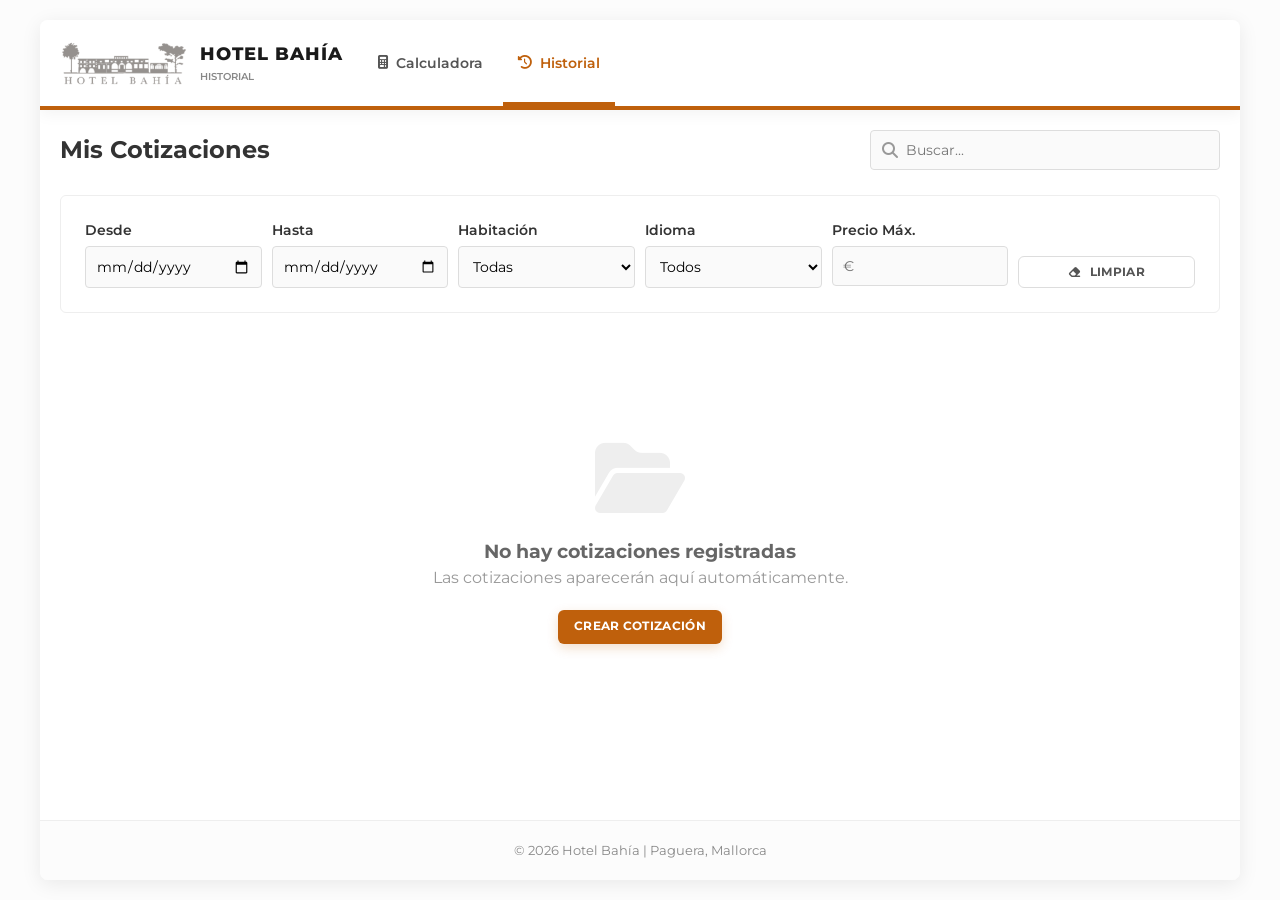
==== commit deb0d2b3: "varios bugs" ====
--- a/history.html
+++ b/history.html
@@ -158,6 +158,10 @@
                             <option value="fr">Français</option>
                         </select>
                     </div>
+                    <div class="filter-group">
+                        <label>Precio Máx.</label>
+                        <input type="number" id="filterMaxPrice" placeholder="€" oninput="filterHistory()">
+                    </div>
                     <div class="filter-group" style="display: flex; align-items: flex-end;">
                         <button class="btn btn-outline" onclick="clearFilters()" style="width: 100%;">
                             <i class="fa-solid fa-eraser"></i> Limpiar
--- a/style.css
+++ b/style.css
@@ -236,7 +236,9 @@
     font-size: 0.85em;
 }
 
-input, select, textarea {
+input,
+select,
+textarea {
     width: 100%;
     padding: 10px;
     border: 1px solid #ddd;
@@ -246,7 +248,8 @@
     background: #fafafa;
 }
 
-input:focus, select:focus {
+input:focus,
+select:focus {
     outline: none;
     border-color: var(--primary-color);
     box-shadow: 0 0 0 3px rgba(191, 96, 12, 0.1);
@@ -257,8 +260,17 @@
 }
 
 /* UTILITY CLASSES */
-.grid-2 { display: grid; grid-template-columns: 1fr 1fr; gap: 12px; }
-.grid-3 { display: grid; grid-template-columns: repeat(3, 1fr); gap: 10px; }
+.grid-2 {
+    display: grid;
+    grid-template-columns: 1fr 1fr;
+    gap: 12px;
+}
+
+.grid-3 {
+    display: grid;
+    grid-template-columns: repeat(3, 1fr);
+    gap: 10px;
+}
 
 /* RESULTS AND COMPARISON */
 .result-box {
@@ -267,7 +279,7 @@
     border-radius: 8px;
     border-left: 4px solid var(--primary-color);
     margin-bottom: 12px;
-    box-shadow: 0 2px 8px rgba(0,0,0,0.04);
+    box-shadow: 0 2px 8px rgba(0, 0, 0, 0.04);
 }
 
 .result-box.highlight {
@@ -287,7 +299,35 @@
     font-size: 2em;
 }
 
-/* FOOTER */
+/* BOOKING COMPARISON CARD */
+.booking-card {
+    background: #f0f4fa;
+    border: 1px solid #c9d8eb;
+    border-left: 8px solid #003580;
+    /* Booking.com Blue */
+    padding: 15px;
+    border-radius: var(--radius);
+    margin-top: 20px;
+    display: flex;
+    justify-content: space-between;
+    align-items: center;
+}
+
+.booking-card .label {
+    color: #003580;
+    font-weight: 700;
+    font-size: 0.9em;
+    display: flex;
+    align-items: center;
+    gap: 8px;
+}
+
+.booking-card .value {
+    color: #003580;
+    font-size: 1.4em;
+    font-weight: 800;
+}
+
 footer {
     padding: 20px;
     border-top: 1px solid var(--border-color);
@@ -314,7 +354,8 @@
 .comparison-table {
     width: 100%;
     border-collapse: collapse;
-    min-width: 400px; /* Force scroll on very small screens */
+    min-width: 400px;
+    /* Force scroll on very small screens */
 }
 
 .comparison-table th {
@@ -341,7 +382,7 @@
     top: 0;
     width: 100%;
     height: 100%;
-    background: rgba(0,0,0,0.6);
+    background: rgba(0, 0, 0, 0.6);
     backdrop-filter: blur(5px);
 }
 
@@ -382,29 +423,62 @@
 
     .header-left {
         width: 100%;
-        justify-content: space-between;
+        flex-direction: column;
+        align-items: center;
         gap: 10px;
+    }
+
+    .logo-section {
+        width: 100%;
+        justify-content: center;
     }
 
     .main-nav {
         width: 100%;
         justify-content: center;
         background: #f8f9fa;
-        border-radius: 6px;
-        height: 40px;
+        border-radius: 8px;
+        height: 60px;
+        padding: 5px;
     }
 
     .nav-link {
-        font-size: 0.75em;
+        font-size: 0.8em;
         flex: 1;
         justify-content: center;
+        padding: 6px 0;
+        border-radius: 6px;
+        flex-direction: column;
+        gap: 2px;
+        height: auto;
+    }
+
+    .nav-link i {
+        font-size: 1.25em;
+    }
+
+    .nav-link.active {
+        background: white;
+        color: var(--primary-color);
+        box-shadow: 0 2px 8px rgba(0, 0, 0, 0.1);
+        font-weight: 700;
+    }
+
+    .nav-link.active::after {
+        display: none;
+    }
+
+    .nav-text {
+        font-size: 0.8em;
+        font-weight: 600;
     }
 
     .header-right {
         width: 100%;
     }
 
-    .header-right .btn, .header-right .settings-btn {
+    .header-right .btn,
+    .header-right .settings-btn {
         width: 100%;
     }
 
@@ -412,7 +486,8 @@
         padding: 16px;
     }
 
-    .grid-2, .grid-3 {
+    .grid-2,
+    .grid-3 {
         grid-template-columns: 1fr;
     }
 
@@ -425,15 +500,36 @@
         margin-bottom: 15px !important;
     }
 
-    .room-item select { grid-column: span 2; }
-    .room-item input { grid-column: span 1; }
-    .room-item .btn-remove { grid-column: span 2; width: 100%; }
-
-    .result-value { font-size: 1.25em; }
-    .highlight .result-value { font-size: 1.75em; }
+    .room-item select {
+        grid-column: span 2;
+    }
+
+    .room-item input {
+        grid-column: span 1;
+    }
+
+    .room-item .btn-remove {
+        grid-column: span 2;
+        width: 100%;
+    }
+
+    .result-value {
+        font-size: 1.25em;
+    }
+
+    .highlight .result-value {
+        font-size: 1.75em;
+    }
 }
 
 @keyframes fadeIn {
-    from { opacity: 0; transform: translateY(10px); }
-    to { opacity: 1; transform: translateY(0); }
-}
+    from {
+        opacity: 0;
+        transform: translateY(10px);
+    }
+
+    to {
+        opacity: 1;
+        transform: translateY(0);
+    }
+}
